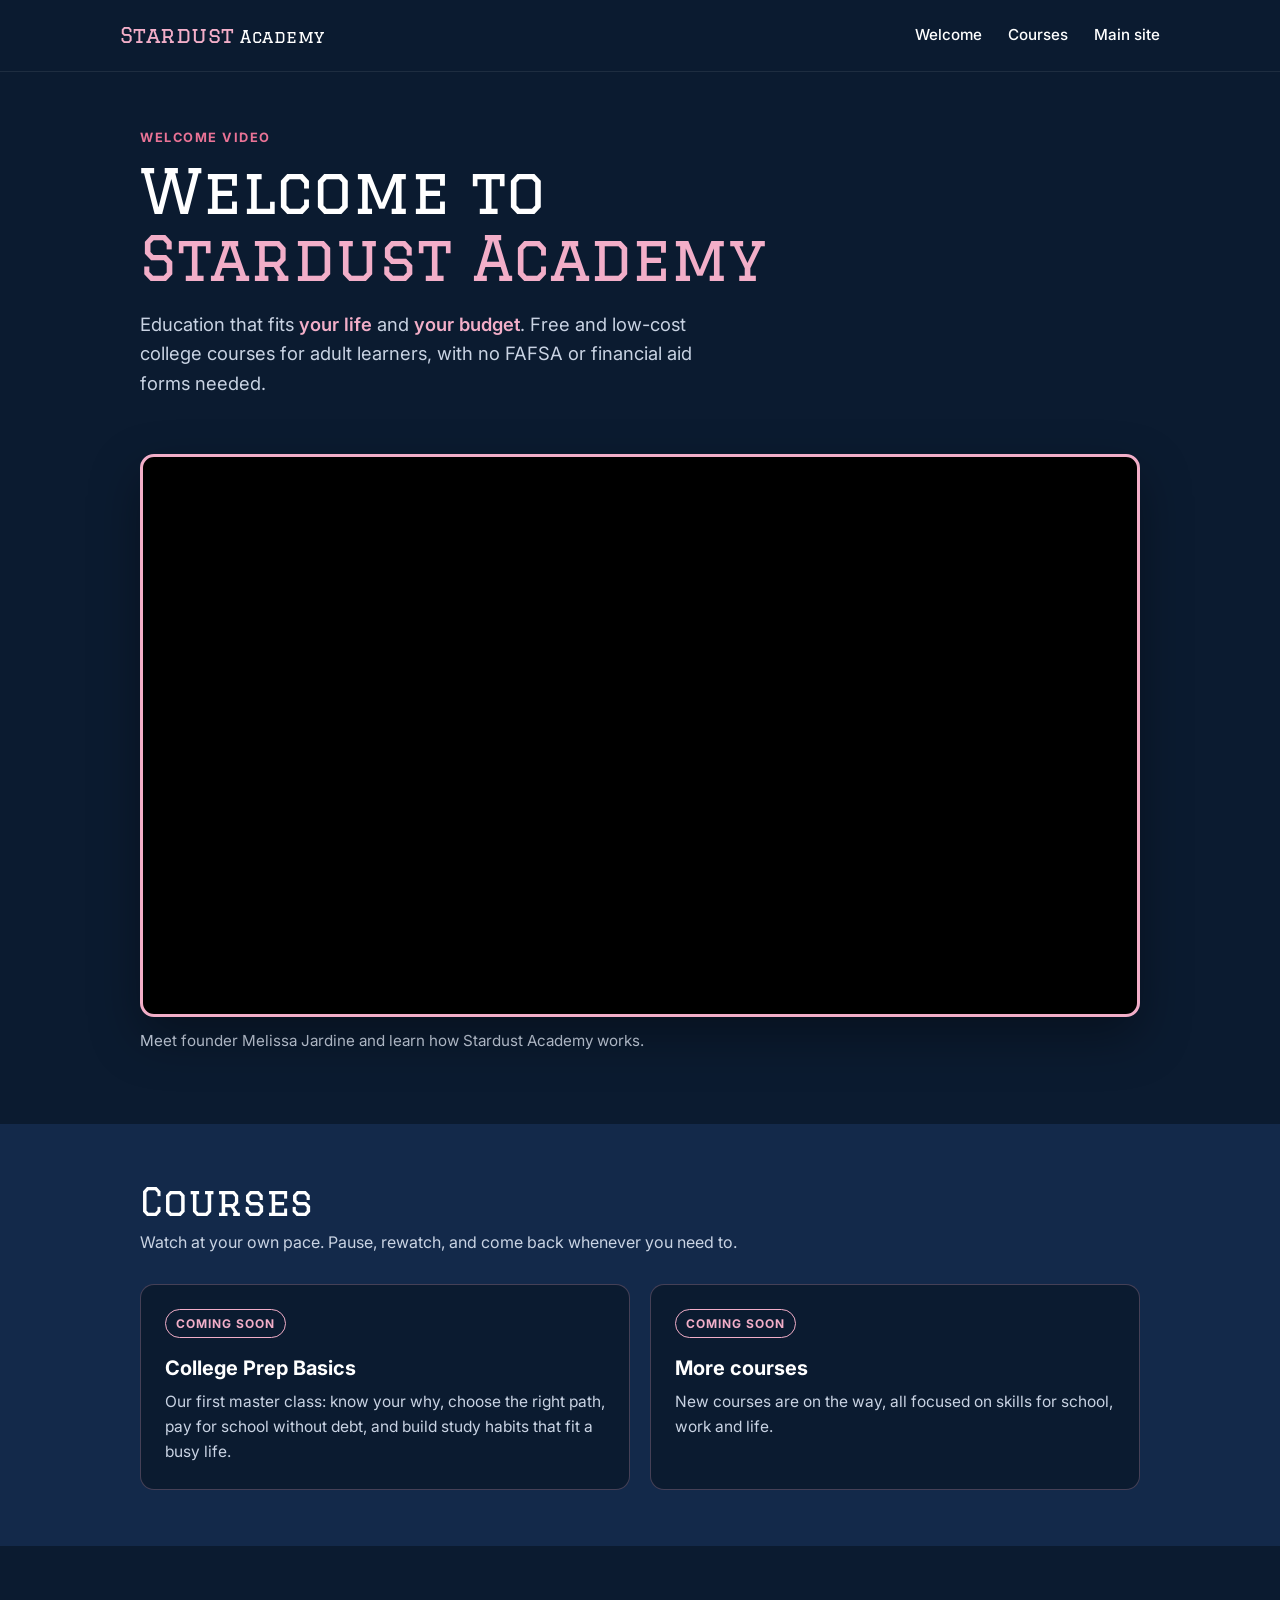
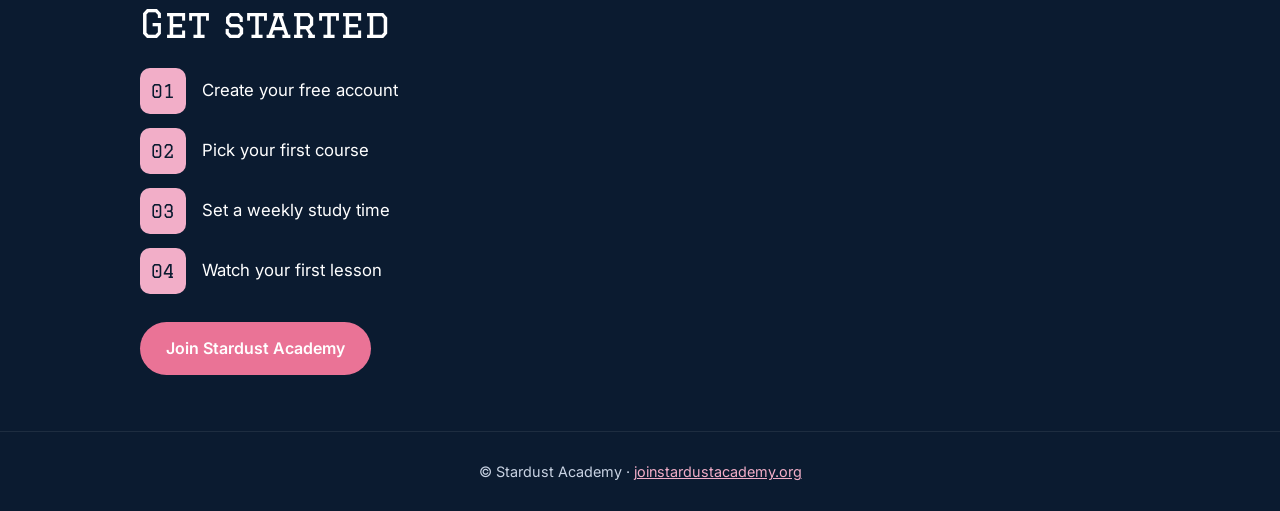
==== index.html @ e5487375 "Add course page with Stardust Academy welcome video Co-Authored-By: Claude Opus 5.5 <noreply@anthrop" ====
<!doctype html>
<html lang="en">
<head>
  <meta charset="utf-8">
  <meta name="viewport" content="width=device-width, initial-scale=1">
  <title>Stardust Academy Courses</title>
  <meta name="description" content="Free and budget-friendly college courses for adult learners. Education that fits your life and your budget.">
  <link rel="preconnect" href="https://fonts.googleapis.com">
  <link rel="preconnect" href="https://fonts.gstatic.com" crossorigin>
  <link href="https://fonts.googleapis.com/css2?family=Graduate&family=Inter:wght@400;500;600;700&display=swap" rel="stylesheet">
  <style>
    :root {
      --navy: #0b1b30;
      --navy-2: #13294a;
      --pink: #f2aec8;
      --pink-strong: #ea7396;
      --white: #ffffff;
      --muted: #c9d3e3;
    }
    * { box-sizing: border-box; }
    body {
      margin: 0;
      background: var(--navy);
      color: var(--white);
      font-family: "Inter", system-ui, -apple-system, sans-serif;
      line-height: 1.6;
    }
    a { color: var(--pink); }
    .wrap { max-width: 1040px; margin: 0 auto; padding: 0 20px; }

    header {
      border-bottom: 1px solid rgba(255,255,255,0.08);
    }
    .bar {
      display: flex; align-items: center; justify-content: space-between;
      padding: 18px 0;
    }
    .brand {
      font-family: "Graduate", serif;
      font-size: 1.35rem;
      color: var(--pink);
      text-decoration: none;
      letter-spacing: 0.02em;
    }
    .brand span { color: var(--white); font-size: 0.8em; margin-left: 6px; }
    .bar nav a {
      color: var(--white); text-decoration: none; font-weight: 500;
      margin-left: 22px; font-size: 0.95rem;
    }
    .bar nav a:hover { color: var(--pink); }

    .hero { padding: 56px 0 24px; }
    .eyebrow {
      color: var(--pink-strong); font-weight: 700; text-transform: uppercase;
      letter-spacing: 0.12em; font-size: 0.8rem; margin: 0 0 10px;
    }
    h1, h2 {
      font-family: "Graduate", serif;
      font-weight: 400;
      line-height: 1.1;
      margin: 0;
    }
    h1 { font-size: clamp(2.2rem, 6vw, 3.8rem); }
    h1 .pink { color: var(--pink); display: block; }
    .tagline { font-size: 1.15rem; color: var(--muted); margin: 18px 0 0; max-width: 560px; }
    .tagline strong { color: var(--pink); font-weight: 600; }

    .video-section { padding: 32px 0 56px; }
    .video {
      position: relative; width: 100%; aspect-ratio: 16 / 9;
      border-radius: 14px; overflow: hidden;
      border: 3px solid var(--pink);
      background: #000;
      box-shadow: 0 20px 50px rgba(0,0,0,0.35);
    }
    .video iframe { position: absolute; inset: 0; width: 100%; height: 100%; border: 0; }
    .video-caption { color: var(--muted); font-size: 0.95rem; margin-top: 12px; }

    .courses { background: var(--navy-2); padding: 56px 0; }
    .courses h2 { font-size: clamp(1.7rem, 4vw, 2.4rem); margin-bottom: 8px; }
    .courses .lead { color: var(--muted); margin: 0 0 28px; }
    .grid { display: grid; grid-template-columns: repeat(auto-fit, minmax(260px, 1fr)); gap: 20px; }
    .card {
      background: var(--navy); border-radius: 14px; padding: 24px;
      border: 1px solid rgba(242,174,200,0.25);
    }
    .tag {
      display: inline-block; font-size: 0.75rem; font-weight: 700; text-transform: uppercase;
      letter-spacing: 0.08em; padding: 4px 10px; border-radius: 999px;
      background: var(--pink); color: var(--navy);
    }
    .tag.soon { background: transparent; color: var(--pink); border: 1px solid var(--pink); }
    .card h3 { font-size: 1.25rem; margin: 14px 0 6px; }
    .card p { color: var(--muted); margin: 0; font-size: 0.97rem; }

    .steps { padding: 56px 0; }
    .steps h2 { font-size: clamp(1.7rem, 4vw, 2.4rem); margin-bottom: 24px; }
    .steps ol { list-style: none; padding: 0; margin: 0; display: grid; gap: 14px; }
    .steps li { display: flex; align-items: center; gap: 16px; font-size: 1.05rem; }
    .num {
      flex: none; width: 46px; height: 46px; border-radius: 10px;
      background: var(--pink); color: var(--navy);
      display: grid; place-items: center;
      font-family: "Graduate", serif; font-size: 1.1rem;
    }
    .btn {
      display: inline-block; margin-top: 28px; padding: 14px 26px; border-radius: 999px;
      background: var(--pink-strong); color: var(--white); text-decoration: none; font-weight: 600;
    }
    .btn:hover { background: var(--pink); color: var(--navy); }

    footer {
      border-top: 1px solid rgba(255,255,255,0.08);
      padding: 28px 0; color: var(--muted); font-size: 0.9rem; text-align: center;
    }

    @media (max-width: 560px) {
      .bar nav a { margin-left: 14px; font-size: 0.85rem; }
      .brand span { display: none; }
      .hero { padding-top: 36px; }
    }
  </style>
</head>
<body>
  <header>
    <div class="wrap bar">
      <a class="brand" href="./">Stardust<span>Academy</span></a>
      <nav>
        <a href="#welcome">Welcome</a>
        <a href="#courses">Courses</a>
        <a href="https://joinstardustacademy.org">Main site</a>
      </nav>
    </div>
  </header>

  <main>
    <section class="hero" id="welcome">
      <div class="wrap">
        <p class="eyebrow">Welcome video</p>
        <h1>Welcome to <span class="pink">Stardust Academy</span></h1>
        <p class="tagline">Education that fits <strong>your life</strong> and <strong>your budget</strong>. Free and low-cost college courses for adult learners, with no FAFSA or financial aid forms needed.</p>
      </div>
    </section>

    <section class="video-section">
      <div class="wrap">
        <div class="video">
          <iframe
            src="https://www.youtube-nocookie.com/embed/gDLX6iG-Ba4?rel=0"
            title="Welcome to Stardust Academy"
            loading="lazy"
            allow="accelerometer; autoplay; clipboard-write; encrypted-media; gyroscope; picture-in-picture; web-share"
            referrerpolicy="strict-origin-when-cross-origin"
            allowfullscreen></iframe>
        </div>
        <p class="video-caption">Meet founder Melissa Jardine and learn how Stardust Academy works.</p>
      </div>
    </section>

    <section class="courses" id="courses">
      <div class="wrap">
        <h2>Courses</h2>
        <p class="lead">Watch at your own pace. Pause, rewatch, and come back whenever you need to.</p>
        <div class="grid">
          <article class="card">
            <span class="tag soon">Coming soon</span>
            <h3>College Prep Basics</h3>
            <p>Our first master class: know your why, choose the right path, pay for school without debt, and build study habits that fit a busy life.</p>
          </article>
          <article class="card">
            <span class="tag soon">Coming soon</span>
            <h3>More courses</h3>
            <p>New courses are on the way, all focused on skills for school, work and life.</p>
          </article>
        </div>
      </div>
    </section>

    <section class="steps">
      <div class="wrap">
        <h2>Get started</h2>
        <ol>
          <li><span class="num">01</span> Create your free account</li>
          <li><span class="num">02</span> Pick your first course</li>
          <li><span class="num">03</span> Set a weekly study time</li>
          <li><span class="num">04</span> Watch your first lesson</li>
        </ol>
        <a class="btn" href="https://joinstardustacademy.org">Join Stardust Academy</a>
      </div>
    </section>
  </main>

  <footer>
    <div class="wrap">
      &copy; Stardust Academy &middot; <a href="https://joinstardustacademy.org">joinstardustacademy.org</a>
    </div>
  </footer>
</body>
</html>
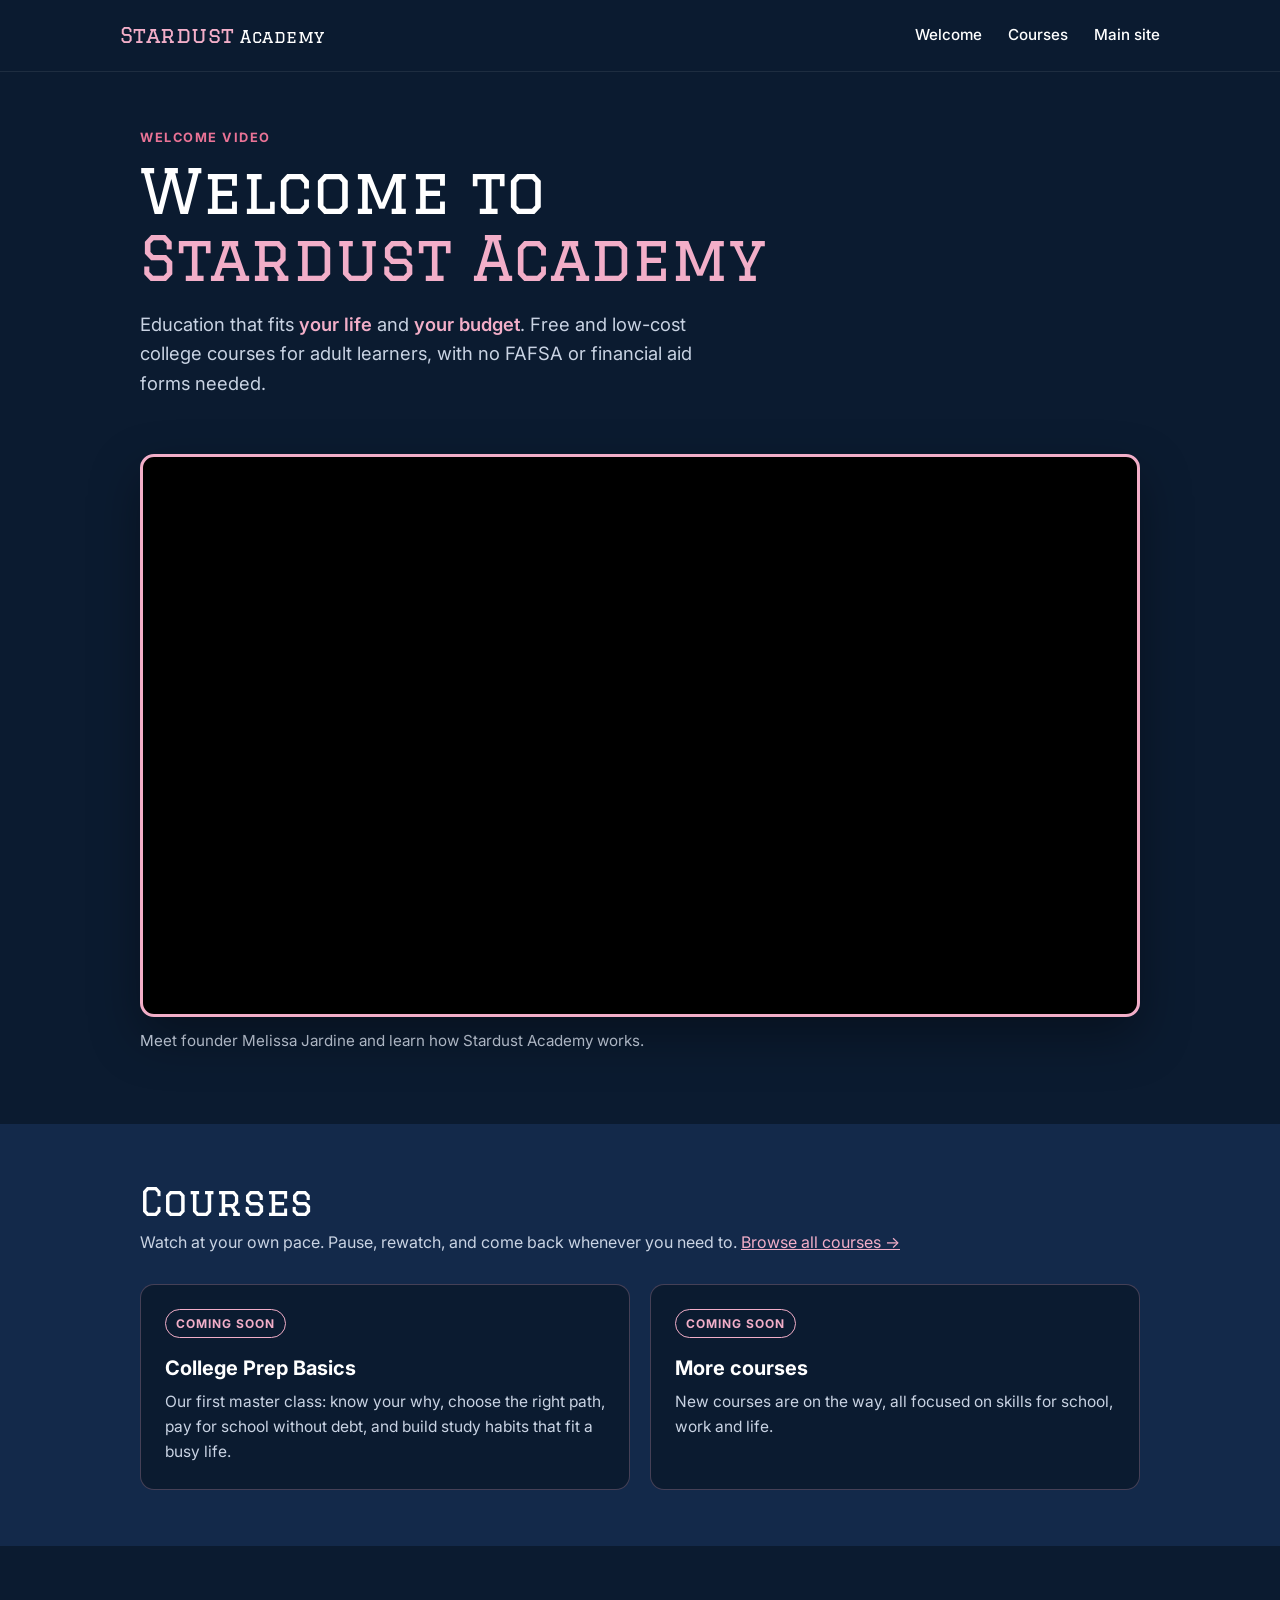
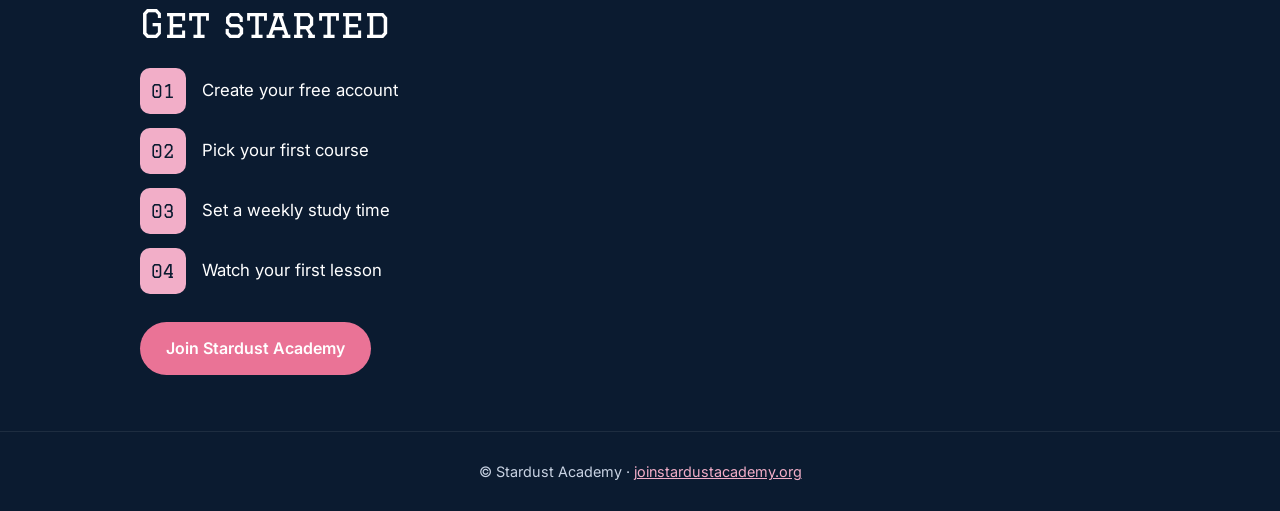
==== commit be1d1735: "Add course catalog page with categories and filters Co-Authored-By: Claude Opus 5.5 <noreply@anthrop" ====
--- a/index.html
+++ b/index.html
@@ -8,118 +8,7 @@
   <link rel="preconnect" href="https://fonts.googleapis.com">
   <link rel="preconnect" href="https://fonts.gstatic.com" crossorigin>
   <link href="https://fonts.googleapis.com/css2?family=Graduate&family=Inter:wght@400;500;600;700&display=swap" rel="stylesheet">
-  <style>
-    :root {
-      --navy: #0b1b30;
-      --navy-2: #13294a;
-      --pink: #f2aec8;
-      --pink-strong: #ea7396;
-      --white: #ffffff;
-      --muted: #c9d3e3;
-    }
-    * { box-sizing: border-box; }
-    body {
-      margin: 0;
-      background: var(--navy);
-      color: var(--white);
-      font-family: "Inter", system-ui, -apple-system, sans-serif;
-      line-height: 1.6;
-    }
-    a { color: var(--pink); }
-    .wrap { max-width: 1040px; margin: 0 auto; padding: 0 20px; }
-
-    header {
-      border-bottom: 1px solid rgba(255,255,255,0.08);
-    }
-    .bar {
-      display: flex; align-items: center; justify-content: space-between;
-      padding: 18px 0;
-    }
-    .brand {
-      font-family: "Graduate", serif;
-      font-size: 1.35rem;
-      color: var(--pink);
-      text-decoration: none;
-      letter-spacing: 0.02em;
-    }
-    .brand span { color: var(--white); font-size: 0.8em; margin-left: 6px; }
-    .bar nav a {
-      color: var(--white); text-decoration: none; font-weight: 500;
-      margin-left: 22px; font-size: 0.95rem;
-    }
-    .bar nav a:hover { color: var(--pink); }
-
-    .hero { padding: 56px 0 24px; }
-    .eyebrow {
-      color: var(--pink-strong); font-weight: 700; text-transform: uppercase;
-      letter-spacing: 0.12em; font-size: 0.8rem; margin: 0 0 10px;
-    }
-    h1, h2 {
-      font-family: "Graduate", serif;
-      font-weight: 400;
-      line-height: 1.1;
-      margin: 0;
-    }
-    h1 { font-size: clamp(2.2rem, 6vw, 3.8rem); }
-    h1 .pink { color: var(--pink); display: block; }
-    .tagline { font-size: 1.15rem; color: var(--muted); margin: 18px 0 0; max-width: 560px; }
-    .tagline strong { color: var(--pink); font-weight: 600; }
-
-    .video-section { padding: 32px 0 56px; }
-    .video {
-      position: relative; width: 100%; aspect-ratio: 16 / 9;
-      border-radius: 14px; overflow: hidden;
-      border: 3px solid var(--pink);
-      background: #000;
-      box-shadow: 0 20px 50px rgba(0,0,0,0.35);
-    }
-    .video iframe { position: absolute; inset: 0; width: 100%; height: 100%; border: 0; }
-    .video-caption { color: var(--muted); font-size: 0.95rem; margin-top: 12px; }
-
-    .courses { background: var(--navy-2); padding: 56px 0; }
-    .courses h2 { font-size: clamp(1.7rem, 4vw, 2.4rem); margin-bottom: 8px; }
-    .courses .lead { color: var(--muted); margin: 0 0 28px; }
-    .grid { display: grid; grid-template-columns: repeat(auto-fit, minmax(260px, 1fr)); gap: 20px; }
-    .card {
-      background: var(--navy); border-radius: 14px; padding: 24px;
-      border: 1px solid rgba(242,174,200,0.25);
-    }
-    .tag {
-      display: inline-block; font-size: 0.75rem; font-weight: 700; text-transform: uppercase;
-      letter-spacing: 0.08em; padding: 4px 10px; border-radius: 999px;
-      background: var(--pink); color: var(--navy);
-    }
-    .tag.soon { background: transparent; color: var(--pink); border: 1px solid var(--pink); }
-    .card h3 { font-size: 1.25rem; margin: 14px 0 6px; }
-    .card p { color: var(--muted); margin: 0; font-size: 0.97rem; }
-
-    .steps { padding: 56px 0; }
-    .steps h2 { font-size: clamp(1.7rem, 4vw, 2.4rem); margin-bottom: 24px; }
-    .steps ol { list-style: none; padding: 0; margin: 0; display: grid; gap: 14px; }
-    .steps li { display: flex; align-items: center; gap: 16px; font-size: 1.05rem; }
-    .num {
-      flex: none; width: 46px; height: 46px; border-radius: 10px;
-      background: var(--pink); color: var(--navy);
-      display: grid; place-items: center;
-      font-family: "Graduate", serif; font-size: 1.1rem;
-    }
-    .btn {
-      display: inline-block; margin-top: 28px; padding: 14px 26px; border-radius: 999px;
-      background: var(--pink-strong); color: var(--white); text-decoration: none; font-weight: 600;
-    }
-    .btn:hover { background: var(--pink); color: var(--navy); }
-
-    footer {
-      border-top: 1px solid rgba(255,255,255,0.08);
-      padding: 28px 0; color: var(--muted); font-size: 0.9rem; text-align: center;
-    }
-
-    @media (max-width: 560px) {
-      .bar nav a { margin-left: 14px; font-size: 0.85rem; }
-      .brand span { display: none; }
-      .hero { padding-top: 36px; }
-    }
-  </style>
+  <link rel="stylesheet" href="styles.css">
 </head>
 <body>
   <header>
@@ -127,7 +16,7 @@
       <a class="brand" href="./">Stardust<span>Academy</span></a>
       <nav>
         <a href="#welcome">Welcome</a>
-        <a href="#courses">Courses</a>
+        <a href="courses.html">Courses</a>
         <a href="https://joinstardustacademy.org">Main site</a>
       </nav>
     </div>
@@ -160,7 +49,7 @@
     <section class="courses" id="courses">
       <div class="wrap">
         <h2>Courses</h2>
-        <p class="lead">Watch at your own pace. Pause, rewatch, and come back whenever you need to.</p>
+        <p class="lead">Watch at your own pace. Pause, rewatch, and come back whenever you need to. <a href="courses.html">Browse all courses &rarr;</a></p>
         <div class="grid">
           <article class="card">
             <span class="tag soon">Coming soon</span>
--- a/styles.css
+++ b/styles.css
@@ -0,0 +1,142 @@
+:root {
+  --navy: #0b1b30;
+  --navy-2: #13294a;
+  --pink: #f2aec8;
+  --pink-strong: #ea7396;
+  --white: #ffffff;
+  --muted: #c9d3e3;
+}
+* { box-sizing: border-box; }
+body {
+  margin: 0;
+  background: var(--navy);
+  color: var(--white);
+  font-family: "Inter", system-ui, -apple-system, sans-serif;
+  line-height: 1.6;
+}
+a { color: var(--pink); }
+.wrap { max-width: 1040px; margin: 0 auto; padding: 0 20px; }
+
+header {
+  border-bottom: 1px solid rgba(255,255,255,0.08);
+}
+.bar {
+  display: flex; align-items: center; justify-content: space-between;
+  padding: 18px 0;
+}
+.brand {
+  font-family: "Graduate", serif;
+  font-size: 1.35rem;
+  color: var(--pink);
+  text-decoration: none;
+  letter-spacing: 0.02em;
+}
+.brand span { color: var(--white); font-size: 0.8em; margin-left: 6px; }
+.bar nav a {
+  color: var(--white); text-decoration: none; font-weight: 500;
+  margin-left: 22px; font-size: 0.95rem;
+}
+.bar nav a:hover { color: var(--pink); }
+
+.hero { padding: 56px 0 24px; }
+.eyebrow {
+  color: var(--pink-strong); font-weight: 700; text-transform: uppercase;
+  letter-spacing: 0.12em; font-size: 0.8rem; margin: 0 0 10px;
+}
+h1, h2 {
+  font-family: "Graduate", serif;
+  font-weight: 400;
+  line-height: 1.1;
+  margin: 0;
+}
+h1 { font-size: clamp(2.2rem, 6vw, 3.8rem); }
+h1 .pink { color: var(--pink); display: block; }
+.tagline { font-size: 1.15rem; color: var(--muted); margin: 18px 0 0; max-width: 560px; }
+.tagline strong { color: var(--pink); font-weight: 600; }
+
+.video-section { padding: 32px 0 56px; }
+.video {
+  position: relative; width: 100%; aspect-ratio: 16 / 9;
+  border-radius: 14px; overflow: hidden;
+  border: 3px solid var(--pink);
+  background: #000;
+  box-shadow: 0 20px 50px rgba(0,0,0,0.35);
+}
+.video iframe { position: absolute; inset: 0; width: 100%; height: 100%; border: 0; }
+.video-caption { color: var(--muted); font-size: 0.95rem; margin-top: 12px; }
+
+.courses { background: var(--navy-2); padding: 56px 0; }
+.courses h2 { font-size: clamp(1.7rem, 4vw, 2.4rem); margin-bottom: 8px; }
+.courses .lead { color: var(--muted); margin: 0 0 28px; }
+.grid { display: grid; grid-template-columns: repeat(auto-fit, minmax(260px, 1fr)); gap: 20px; }
+.card {
+  background: var(--navy); border-radius: 14px; padding: 24px;
+  border: 1px solid rgba(242,174,200,0.25);
+}
+.tag {
+  display: inline-block; font-size: 0.75rem; font-weight: 700; text-transform: uppercase;
+  letter-spacing: 0.08em; padding: 4px 10px; border-radius: 999px;
+  background: var(--pink); color: var(--navy);
+}
+.tag.soon { background: transparent; color: var(--pink); border: 1px solid var(--pink); }
+.card h3 { font-size: 1.25rem; margin: 14px 0 6px; }
+.card p { color: var(--muted); margin: 0; font-size: 0.97rem; }
+
+.steps { padding: 56px 0; }
+.steps h2 { font-size: clamp(1.7rem, 4vw, 2.4rem); margin-bottom: 24px; }
+.steps ol { list-style: none; padding: 0; margin: 0; display: grid; gap: 14px; }
+.steps li { display: flex; align-items: center; gap: 16px; font-size: 1.05rem; }
+.num {
+  flex: none; width: 46px; height: 46px; border-radius: 10px;
+  background: var(--pink); color: var(--navy);
+  display: grid; place-items: center;
+  font-family: "Graduate", serif; font-size: 1.1rem;
+}
+.btn {
+  display: inline-block; margin-top: 28px; padding: 14px 26px; border-radius: 999px;
+  background: var(--pink-strong); color: var(--white); text-decoration: none; font-weight: 600;
+}
+.btn:hover { background: var(--pink); color: var(--navy); }
+
+footer {
+  border-top: 1px solid rgba(255,255,255,0.08);
+  padding: 28px 0; color: var(--muted); font-size: 0.9rem; text-align: center;
+}
+
+@media (max-width: 560px) {
+  .bar nav a { margin-left: 14px; font-size: 0.85rem; }
+  .brand span { display: none; }
+  .hero { padding-top: 36px; }
+}
+
+/* Course catalog */
+.bar nav a.active { color: var(--pink); }
+.page-hero { padding: 56px 0 28px; }
+.page-hero h1 { font-size: clamp(2rem, 5.5vw, 3.2rem); }
+.notice {
+  margin-top: 22px; padding: 14px 18px; border-radius: 12px;
+  background: rgba(242,174,200,0.1); border: 1px solid rgba(242,174,200,0.35);
+  color: var(--white); font-size: 0.97rem; max-width: 640px;
+}
+.filters { display: flex; flex-wrap: wrap; gap: 10px; padding: 8px 0 28px; }
+.chip {
+  font: inherit; font-size: 0.9rem; font-weight: 600; cursor: pointer;
+  padding: 8px 16px; border-radius: 999px;
+  background: transparent; color: var(--white); border: 1px solid rgba(255,255,255,0.25);
+}
+.chip:hover { border-color: var(--pink); }
+.chip[aria-pressed="true"] { background: var(--pink); color: var(--navy); border-color: var(--pink); }
+.category { padding: 0 0 44px; }
+.category[hidden] { display: none; }
+.category-head { display: flex; align-items: baseline; gap: 14px; margin-bottom: 16px; flex-wrap: wrap; }
+.category-head h2 { font-size: clamp(1.4rem, 3.5vw, 1.9rem); }
+.category-head p { margin: 0; color: var(--muted); font-size: 0.95rem; }
+.course-card { display: flex; flex-direction: column; background: var(--navy-2); }
+.course-card .meta { margin-top: 14px; font-size: 0.85rem; color: var(--pink); font-weight: 600; }
+.course-card .cta {
+  margin-top: auto; padding-top: 18px; font-weight: 600; font-size: 0.95rem;
+  color: var(--muted);
+}
+.course-card .cta a { color: var(--pink); text-decoration: none; }
+.tag.open { background: var(--pink); color: var(--navy); }
+.course-card .tag { align-self: flex-start; }
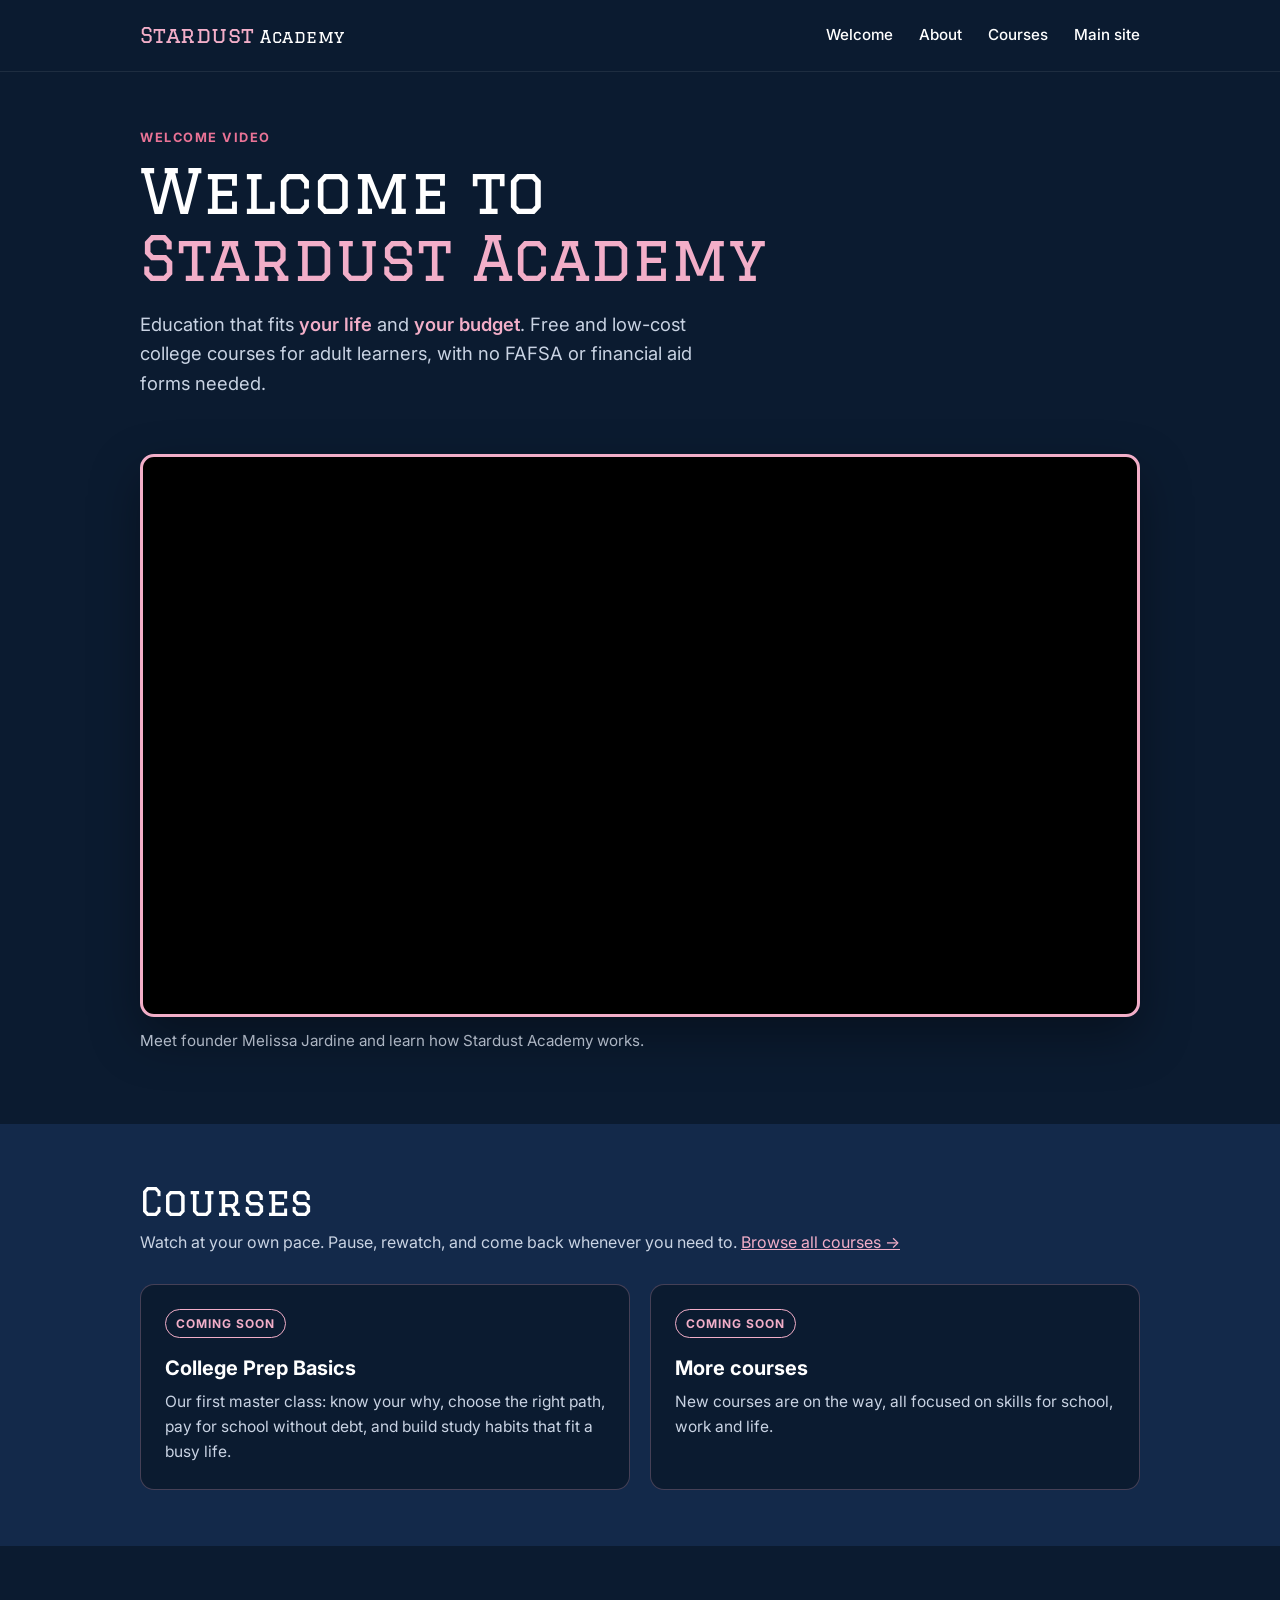
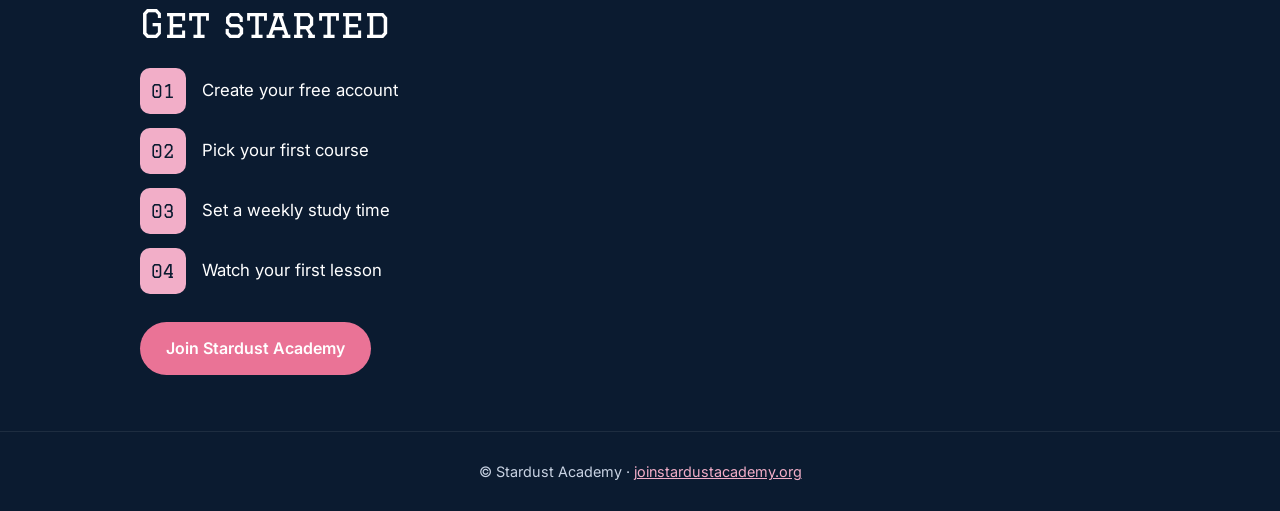
==== commit 2f11157c: "Add About page, link it in the menu, fix header spacing on phones Co-Authored-By: Claude Opus 5.5 <n" ====
--- a/index.html
+++ b/index.html
@@ -16,6 +16,7 @@
       <a class="brand" href="./">Stardust<span>Academy</span></a>
       <nav>
         <a href="#welcome">Welcome</a>
+        <a href="about.html">About</a>
         <a href="courses.html">Courses</a>
         <a href="https://joinstardustacademy.org">Main site</a>
       </nav>
--- a/styles.css
+++ b/styles.css
@@ -140,3 +140,37 @@
 .course-card .cta a { color: var(--pink); text-decoration: none; }
 .tag.open { background: var(--pink); color: var(--navy); }
 .course-card .tag { align-self: flex-start; }
+
+/* About page */
+.split { display: grid; grid-template-columns: 1fr; gap: 28px; }
+@media (min-width: 820px) { .split { grid-template-columns: 1.1fr 0.9fr; align-items: start; } }
+.prose p { color: var(--muted); font-size: 1.05rem; margin: 0 0 16px; }
+.prose p strong { color: var(--white); }
+.founder {
+  background: var(--navy-2); border-radius: 14px; padding: 26px;
+  border: 1px solid rgba(242,174,200,0.25);
+}
+.founder .badge {
+  width: 72px; height: 72px; border-radius: 50%;
+  display: grid; place-items: center;
+  background: var(--pink); color: var(--navy);
+  font-family: "Graduate", serif; font-size: 1.5rem;
+}
+.founder h3 { margin: 16px 0 2px; font-size: 1.3rem; }
+.founder .role { color: var(--pink); font-weight: 600; margin: 0 0 12px; }
+.founder p { color: var(--muted); margin: 0; }
+.section { padding: 48px 0; }
+.section.alt { background: var(--navy-2); }
+.section h2 { font-size: clamp(1.6rem, 4vw, 2.3rem); margin-bottom: 22px; }
+.values .card h3 { margin-top: 0; color: var(--pink); }
+.who { list-style: none; padding: 0; margin: 0; display: grid; gap: 12px; }
+.who li { padding-left: 30px; position: relative; font-size: 1.05rem; }
+.who li::before { content: "\2605"; position: absolute; left: 0; color: var(--pink); }
+
+/* Header spacing fix */
+.wrap.bar { padding: 18px 20px; gap: 12px; }
+@media (max-width: 560px) {
+  .wrap.bar { flex-wrap: wrap; padding: 14px 16px; }
+  .bar nav { display: flex; flex-wrap: wrap; gap: 4px 14px; }
+  .bar nav a { margin-left: 0; }
+}
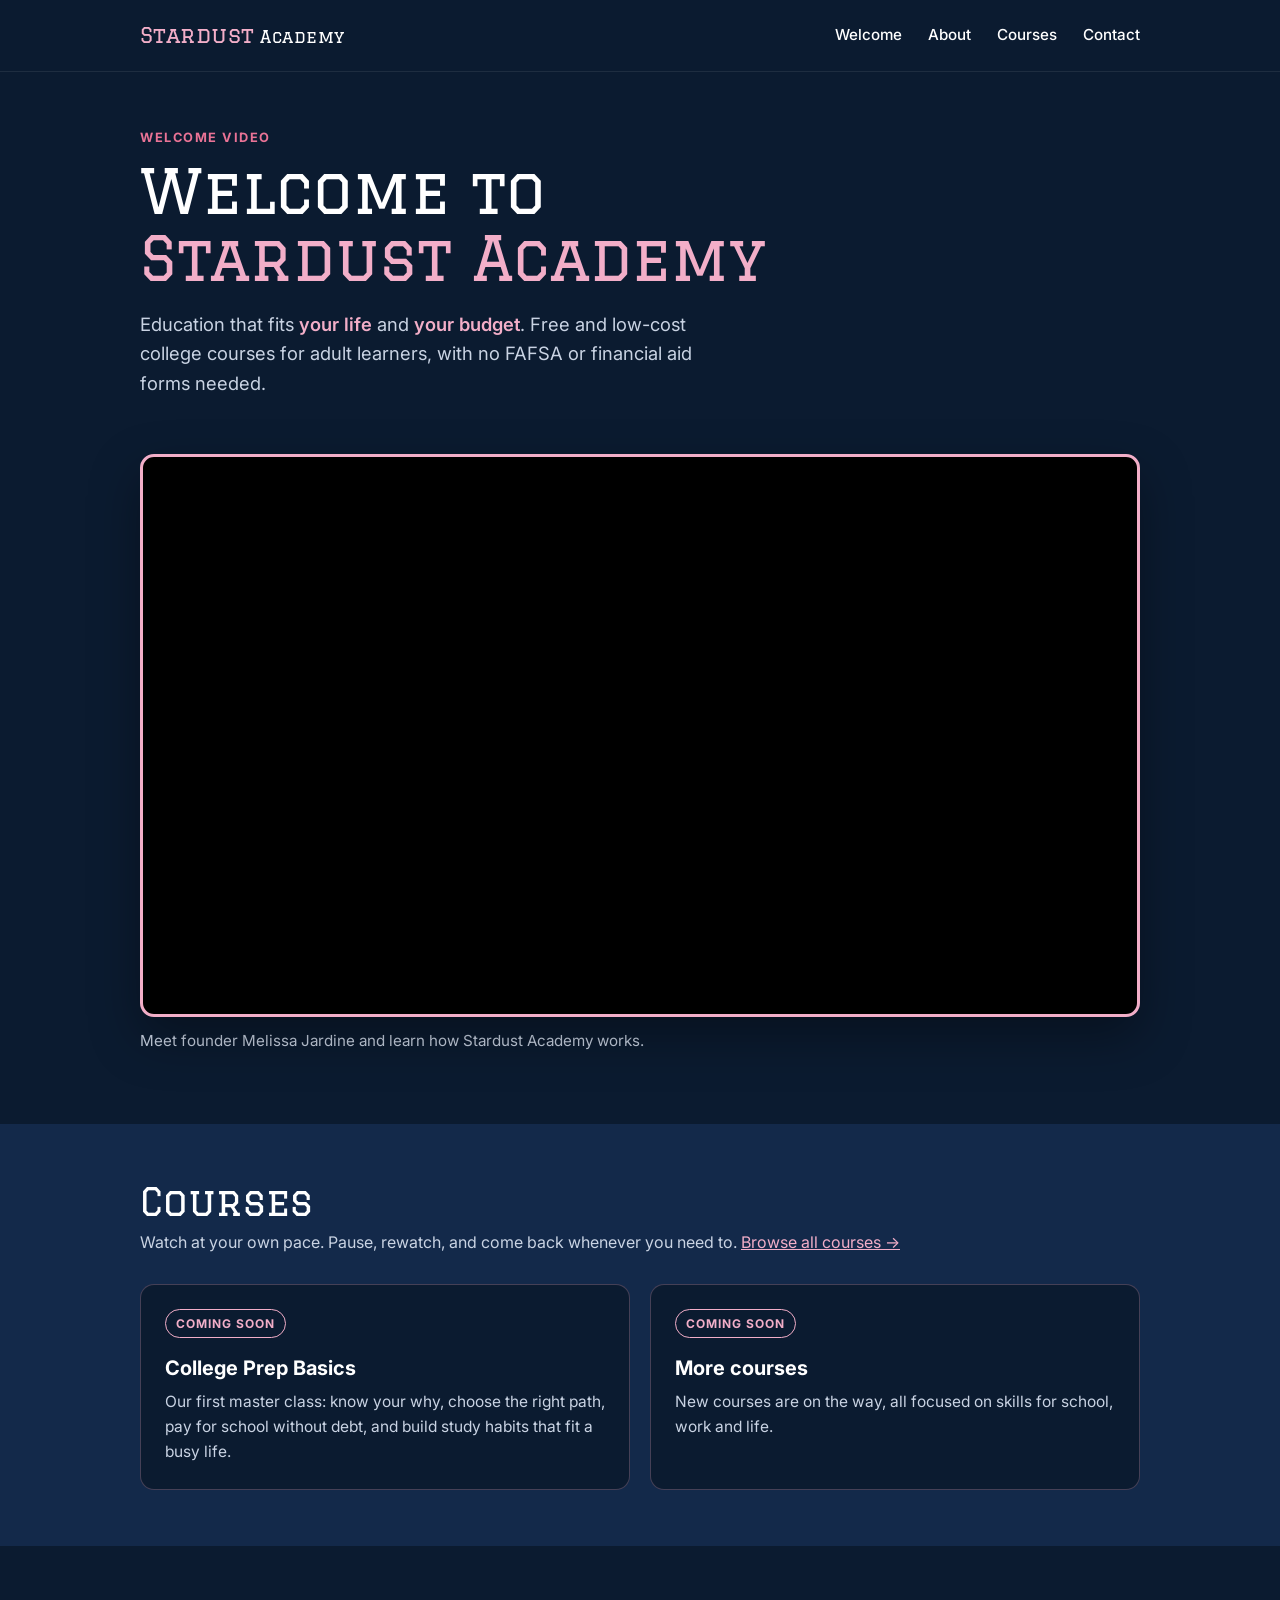
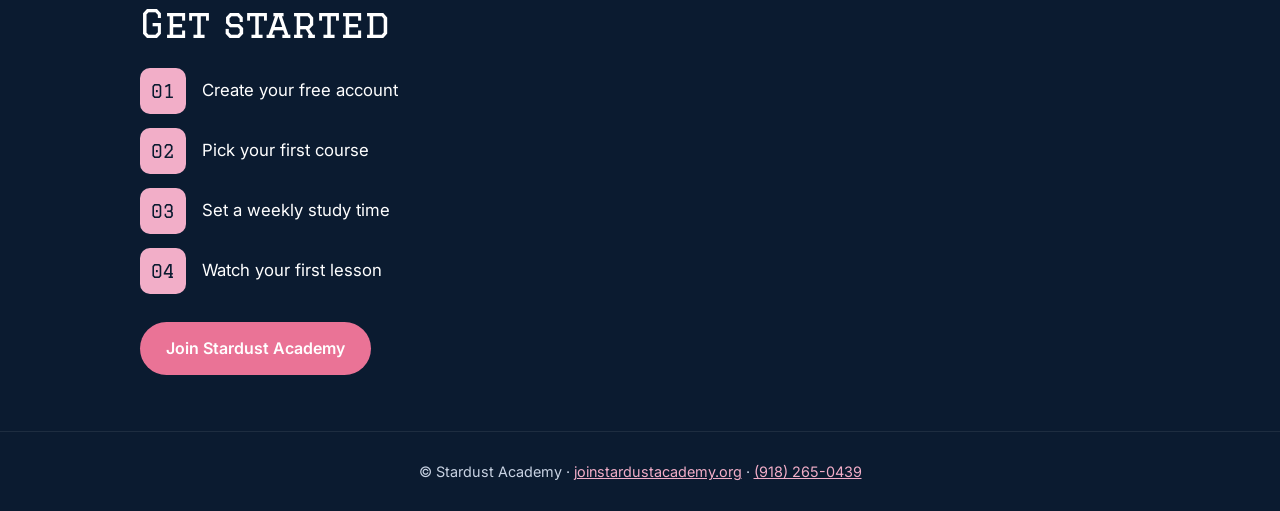
==== commit d4bd09cf: "Add Contact page with business phone, link it in the menu and footer Co-Authored-By: Claude Opus 5.5" ====
--- a/index.html
+++ b/index.html
@@ -18,7 +18,7 @@
         <a href="#welcome">Welcome</a>
         <a href="about.html">About</a>
         <a href="courses.html">Courses</a>
-        <a href="https://joinstardustacademy.org">Main site</a>
+        <a href="contact.html">Contact</a>
       </nav>
     </div>
   </header>
@@ -82,7 +82,7 @@
 
   <footer>
     <div class="wrap">
-      &copy; Stardust Academy &middot; <a href="https://joinstardustacademy.org">joinstardustacademy.org</a>
+      &copy; Stardust Academy &middot; <a href="https://joinstardustacademy.org">joinstardustacademy.org</a> &middot; <a href="tel:+19182650439">(918) 265-0439</a>
     </div>
   </footer>
 </body>
--- a/styles.css
+++ b/styles.css
@@ -174,3 +174,16 @@
   .bar nav { display: flex; flex-wrap: wrap; gap: 4px 14px; }
   .bar nav a { margin-left: 0; }
 }
+
+.founder-photo {
+  display: block; width: 120px; height: 120px; border-radius: 50%;
+  object-fit: cover; border: 4px solid var(--pink);
+}
+
+/* Contact page */
+.contact-grid { display: grid; grid-template-columns: repeat(auto-fit, minmax(240px, 1fr)); gap: 20px; }
+.contact-card { background: var(--navy-2); }
+.contact-card h3 { margin: 0 0 6px; color: var(--pink); font-size: 1.1rem; }
+.contact-card .big { font-size: 1.35rem; font-weight: 700; color: var(--white); text-decoration: none; word-break: break-word; }
+.contact-card .big:hover { color: var(--pink); }
+.contact-card p { margin: 8px 0 0; }
